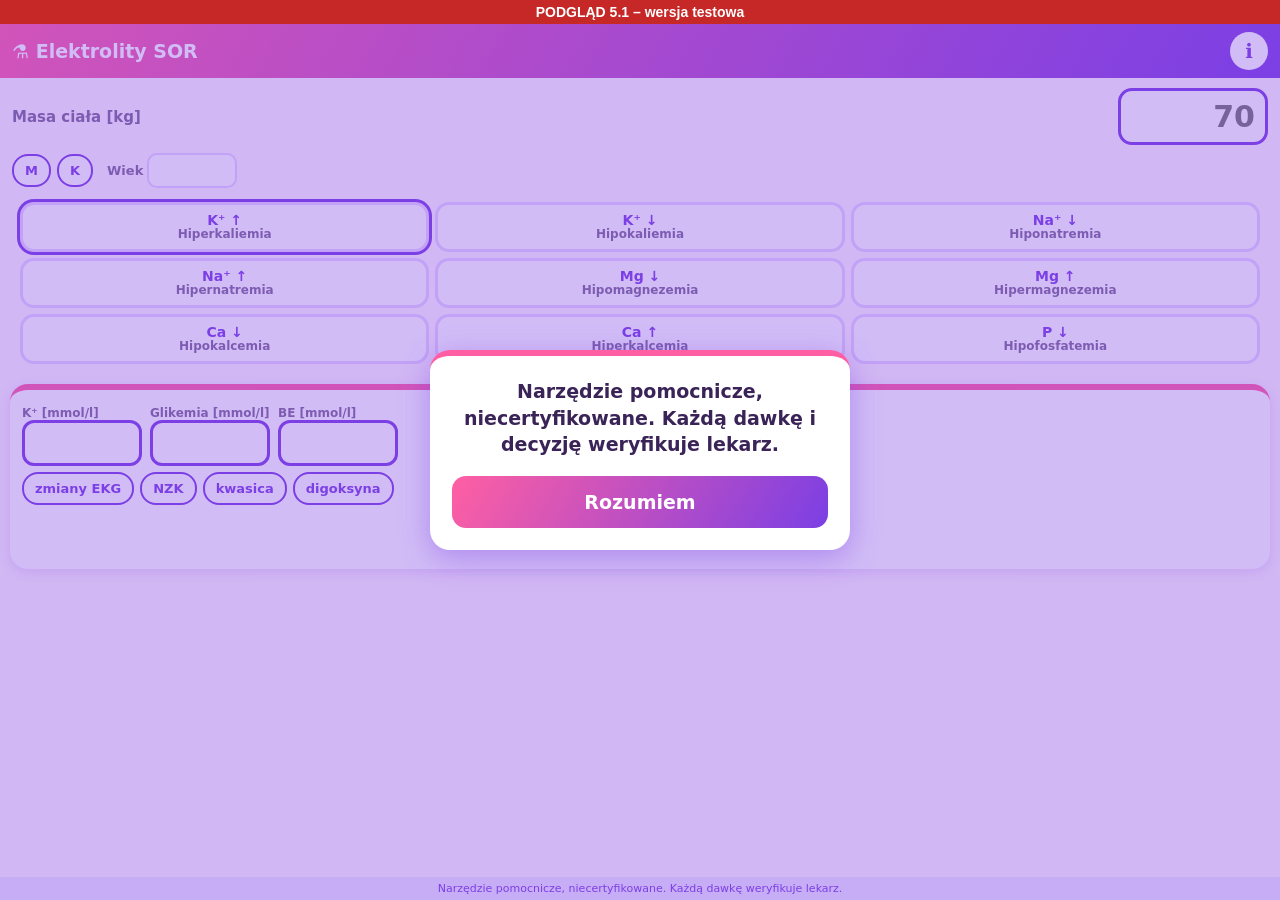
==== mod/el/index.html @ e76f1314 "Podgląd 5.1 (elektrolity)" ====
<!doctype html><html lang="pl"><head><meta name="robots" content="noindex"><meta charset="utf-8"><meta name="viewport" content="width=device-width,initial-scale=1,viewport-fit=cover"><title>Elektrolity SOR</title><link rel="stylesheet" href="style.css"></head>
<body><div style="position:sticky;top:0;z-index:99999;background:#c62828;color:#fff;text-align:center;font:bold 14px sans-serif;padding:4px">PODGLĄD 5.1 – wersja testowa</div><div id="startDisc" role="dialog" aria-modal="true" style="display:none;position:fixed;inset:0;z-index:1000;background:rgba(123,63,228,.35);align-items:center;justify-content:center;padding:20px"><div style="background:#fff;border-radius:20px;padding:22px;max-width:420px;box-shadow:0 8px 30px rgba(123,63,228,.4);border-top:6px solid #ff5fa2;text-align:center;color:#3a2357"><div style="font-size:19px;font-weight:800;line-height:1.4;margin-bottom:18px">Narzędzie pomocnicze, niecertyfikowane. Każdą dawkę i decyzję weryfikuje lekarz.</div><button id="startDiscOk" style="width:100%;padding:15px;font-size:19px;font-weight:800;border:0;border-radius:14px;color:#fff;background:linear-gradient(120deg,#ff5fa2,#7b3fe4)">Rozumiem</button></div></div><script>(function(){var K='discAccepted_v1:'+document.title,d=document.getElementById('startDisc');var ok=false;try{ok=localStorage.getItem(K)==='1'}catch(e){}if(!ok&&window.parent===window)d.style.display='flex';document.getElementById('startDiscOk').onclick=function(){try{localStorage.setItem(K,'1')}catch(e){}d.style.display='none';};})();</script>
<header><h1>⚗️ Elektrolity SOR</h1><button id="info" class="ib" title="Źródła i decyzje">ℹ</button></header>
<div class="wrow"><label for="w">Masa ciała [kg]</label><input id="w" inputmode="decimal" placeholder="70"></div>
<div class="crow"><button class="sx tg" data-s="m">M</button><button class="sx tg" data-s="f">K</button><label class="al">Wiek <input id="age" inputmode="numeric" class="sml"></label></div>
<div id="grid"></div>
<div id="res"></div>
<div id="infoBox" hidden></div>
<div class="disc">Narzędzie pomocnicze, niecertyfikowane. Każdą dawkę weryfikuje lekarz.</div>
<script src="engine.js"></script><script src="app.js"></script></body></html>
---- mod/el/style.css ----
:root{--pink:#ff5fa2;--vio:#7b3fe4;--vio2:#efe6ff;--mint:#2ec4a6;--mint2:#dcfaf2;--ink:#3a2357;--soft:#7d6a96;--red:#e0245e;--red2:#ffe0ea;--amb:#f0a000;--amb2:#fff3d6;--bg:#fff7fb}
*{box-sizing:border-box}body{margin:0;font-family:system-ui,Roboto,sans-serif;background:var(--bg);color:var(--ink);font-size:15px;padding-bottom:40px}
button,input{touch-action:manipulation;font-family:inherit}
header{display:flex;align-items:center;padding:calc(env(safe-area-inset-top) + 8px) 12px 8px;background:linear-gradient(120deg,var(--pink),var(--vio));color:#fff}header h1{flex:1;margin:0;font-size:19px;font-weight:800}
.ib{width:38px;height:38px;border-radius:50%;border:0;background:#fff;color:var(--vio);font-size:20px;font-weight:900}
.wrow{display:flex;align-items:center;gap:10px;padding:10px 12px 4px}.wrow label{flex:1;font-weight:800;color:var(--soft)}.wrow input{width:150px;font-size:30px;font-weight:900;padding:8px 10px;border-radius:14px;border:3px solid var(--vio);text-align:right;color:var(--ink)}
input.bad{border-color:var(--red)!important;background:var(--red2)}
.crow{display:flex;flex-wrap:wrap;align-items:center;gap:6px;padding:4px 12px}.tg{padding:7px 11px;border-radius:16px;border:2px solid var(--vio);background:#fff;color:var(--vio);font-weight:800;font-size:13px}.tg.on{background:var(--vio);color:#fff}
.zr{margin-left:auto;font-size:12px;font-weight:800;color:var(--soft);display:flex;align-items:center;gap:4px}.zr button{width:32px;height:32px;border-radius:10px;border:0;background:var(--vio2);color:var(--vio);font-size:20px;font-weight:900}.zr b{min-width:16px;text-align:center;font-size:16px;color:var(--ink)}
.sml{width:90px;font-size:18px;padding:5px 8px;border-radius:10px;border:2px solid #e8d6ff;text-align:right}
#grid{padding:4px 10px}.ln{font-size:12px;font-weight:900;color:var(--pink);margin:8px 2px 4px;text-transform:uppercase;letter-spacing:.5px}
.bt{display:grid;grid-template-columns:repeat(4,1fr);gap:6px}.bt.c5{grid-template-columns:repeat(3,1fr)}
.d{min-height:54px;padding:6px 3px;border-radius:14px;border:3px solid #e8d6ff;background:#fff;color:var(--vio);font-weight:900;font-size:14px;line-height:1.1}.d small{display:block;font-size:10.5px;color:var(--soft);font-weight:700}
.d.pref{border-color:var(--mint);background:var(--mint2)}.d.caution{border-color:var(--amb);background:var(--amb2)}.d.avoid{border-color:var(--red);background:var(--red2);color:var(--red)}.d.sel{box-shadow:0 0 0 3px var(--vio);outline:0}
#res{margin:10px;background:#fff;border-radius:18px;padding:12px;box-shadow:0 3px 12px #7b3fe42a;border-top:6px solid var(--pink)}
.rn{font-size:17px;font-weight:900;color:var(--vio)}.rp{font-size:12px;color:var(--soft);margin-bottom:6px}
.fr{display:flex;gap:8px;align-items:flex-end;flex-wrap:wrap}.fr label{display:flex;flex-direction:column;font-size:12px;font-weight:800;color:var(--soft)}.fr input{width:140px;font-size:28px;font-weight:900;padding:6px 8px;border-radius:12px;border:3px solid #e8d6ff;text-align:right;color:var(--ink)}
.rs{border:0;background:var(--vio2);color:var(--vio);border-radius:10px;padding:10px;font-weight:800}
.mk{font-size:22px;font-weight:900;color:var(--vio);margin:6px 0 2px}.ln2{font-size:14.5px;margin:2px 0;line-height:1.35}
.mx{color:var(--red);font-weight:900;font-size:14.5px;margin:3px 0}.rr{font-size:13px;padding:4px 7px;border-radius:8px;margin:4px 0;font-weight:700}.rr.avoid{background:var(--red2);color:var(--red)}.rr.caution{background:var(--amb2);color:#8a5800}.rr.ok{background:var(--mint2);color:#0e6e5c}
.st{font-size:11px;color:var(--soft);margin-top:6px}.st b{color:var(--vio)}
.bz{font-size:12.5px;font-weight:800;padding:4px 7px;border-radius:8px;background:var(--amb2);color:#8a5800;margin:4px 0}
.pg{display:flex;gap:8px;align-items:center;margin-top:8px}.give{border:0;border-radius:12px;padding:10px 14px;font-weight:900;color:#fff;background:var(--mint);font-size:15px}
.lg{font-size:12px;color:var(--soft);margin-top:6px;line-height:1.4}.lg b{color:var(--ink)}
.hint{color:var(--soft);font-weight:700;text-align:center;padding:14px}
#infoBox{position:fixed;inset:0;z-index:900;background:#fff;overflow:auto;padding:16px;font-size:14px;line-height:1.45}#infoBox h2{color:var(--vio);font-size:17px}#infoBox a{color:var(--vio);font-size:12px}
.disc{position:fixed;bottom:0;left:0;right:0;padding:5px 8px calc(env(safe-area-inset-bottom) + 5px);background:var(--vio2);color:var(--vio);font-size:11px;text-align:center}
[hidden]{display:none!important}
.tl{padding:4px 10px}.stg{background:#fff;border-radius:14px;margin:8px 0;padding:8px 10px;border-left:7px solid var(--mint);box-shadow:0 1px 6px #7b3fe41a}
.stg.s1{border-left-color:var(--pink)}.stg.s2{border-left-color:var(--vio)}.stg.s3{border-left-color:var(--red)}
.sh{display:flex;gap:8px;align-items:baseline;margin-bottom:6px}.tm{font-weight:900;font-size:17px;color:var(--vio);white-space:nowrap}.sn{font-weight:800;font-size:14px}
.stg .bt{display:grid;grid-template-columns:repeat(auto-fill,minmax(140px,1fr));gap:6px}.stg .d em{display:block;font-style:normal;font-size:11px;font-weight:700;color:var(--ink);margin-top:3px}
.stg .d.na{opacity:.75;border-style:dashed}.s0{margin:2px 0 6px 18px;padding:0;font-size:13px}.s0r{font-size:13px;margin:3px 0}
table.rows{width:100%;border-collapse:collapse;font-size:12.5px;margin:6px 0}table.rows th{text-align:left;vertical-align:top;color:var(--soft);width:32%;padding:3px 4px;border-bottom:1px solid #eee}table.rows td{padding:3px 4px;border-bottom:1px solid #eee}
.cmp{background:var(--amb2);border-radius:10px;padding:6px 8px;font-size:12px;margin:6px 0}.cmp .ch{font-weight:900;color:#8a5800;margin-bottom:3px}.cr{margin:2px 0}.cr.C a{font-weight:900;color:#0d7a63}.cr a{font-weight:800;color:var(--vio)}
table.dt th{width:auto}
.dg{display:grid;grid-template-columns:repeat(3,1fr);gap:6px;padding:6px 10px}.dg .d{min-height:50px}.dg .d small{font-size:12px}
.al{font-size:13px;font-weight:800;color:var(--soft);display:flex;align-items:center;gap:4px;margin-left:8px}
.lab{display:flex;flex-wrap:wrap;gap:8px;align-items:flex-end;margin:4px 0}.lab label{display:flex;flex-direction:column;font-size:12px;font-weight:800;color:var(--soft)}.lab input{width:120px;font-size:26px;font-weight:900;padding:5px 8px;border-radius:12px;border:3px solid var(--vio);text-align:right;color:var(--ink)}
.u{display:flex;gap:2px}.u button{border:2px solid var(--vio);background:#fff;color:var(--vio);border-radius:9px;padding:5px 7px;font-weight:800;font-size:12px}.u button.on{background:var(--vio);color:#fff}
.opt{display:flex;flex-wrap:wrap;gap:6px;margin:6px 0}
.sev{font-size:17px;font-weight:900;padding:8px 10px;border-radius:12px;margin:6px 0}.sev.red{background:var(--red2);color:var(--red)}.sev.orange{background:var(--amb2);color:#8a5800}.sev.ok{background:var(--mint2);color:#0e6e5c}
.step{border-left:6px solid var(--mint);padding:6px 8px;margin:8px 0;background:#fff;border-radius:10px;box-shadow:0 1px 6px #7b3fe41a}.step.red{border-left-color:var(--red)}.step.orange{border-left-color:var(--amb)}
.step h3{margin:0 0 4px;font-size:15px;color:var(--ink)}.step p{margin:2px 0;font-size:14px}
.it{border-top:1px dashed #e8d6ff;padding-top:5px;margin-top:5px}.it .nm{font-weight:900;color:var(--vio);font-size:14px}.it .mk{font-size:18px}
.calc{background:var(--vio2);border-radius:10px;padding:6px 8px;margin:6px 0}.calc .fr input{width:105px;font-size:22px}.calc .out{font-size:15px;font-weight:800;margin-top:4px}
.mc{display:grid;grid-template-columns:1fr 1fr;gap:8px;font-size:13px}.mc ul{margin:2px 0 0 16px;padding:0}
.frm{font-size:12px;color:var(--soft);margin:4px 0}

.lok{display:inline-block;background:var(--mint2);color:#0e6e5c;font-weight:900;font-size:11px;padding:3px 8px;border-radius:8px;margin:2px 0 4px;border:2px solid var(--mint)}
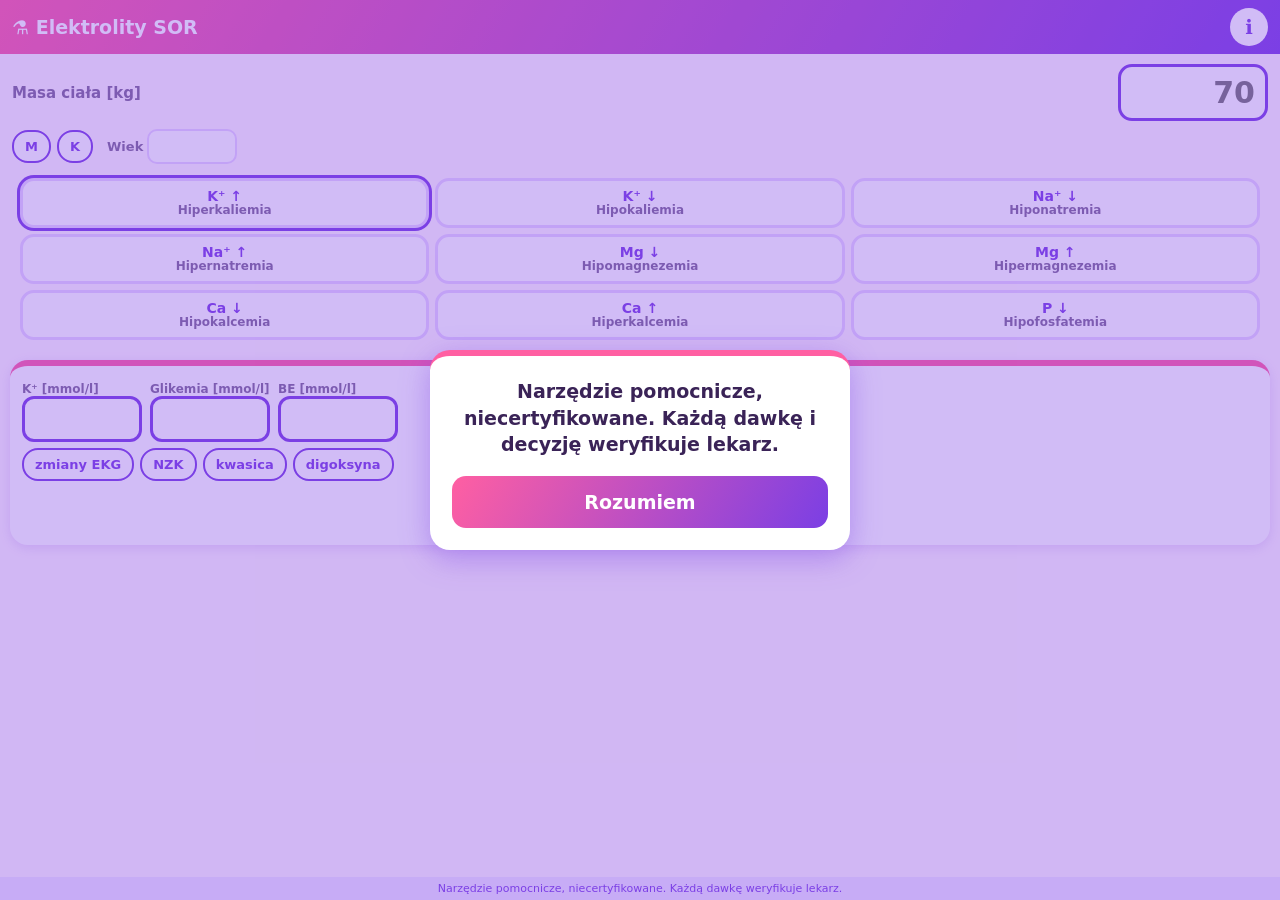
==== commit 0b432366: "pw3: troponina 0/1/3 h (14/delta 5), D-dimery wiek/ciąża, Wróć+Pulpit+Wyczyść dane wszędzie, karta z" ====
--- a/mod/el/index.html
+++ b/mod/el/index.html
@@ -1,5 +1,5 @@
-<!doctype html><html lang="pl"><head><meta name="robots" content="noindex"><meta charset="utf-8"><meta name="viewport" content="width=device-width,initial-scale=1,viewport-fit=cover"><title>Elektrolity SOR</title><link rel="stylesheet" href="style.css"></head>
-<body><div style="position:sticky;top:0;z-index:99999;background:#c62828;color:#fff;text-align:center;font:bold 14px sans-serif;padding:4px">PODGLĄD 5.1 – wersja testowa</div><div id="startDisc" role="dialog" aria-modal="true" style="display:none;position:fixed;inset:0;z-index:1000;background:rgba(123,63,228,.35);align-items:center;justify-content:center;padding:20px"><div style="background:#fff;border-radius:20px;padding:22px;max-width:420px;box-shadow:0 8px 30px rgba(123,63,228,.4);border-top:6px solid #ff5fa2;text-align:center;color:#3a2357"><div style="font-size:19px;font-weight:800;line-height:1.4;margin-bottom:18px">Narzędzie pomocnicze, niecertyfikowane. Każdą dawkę i decyzję weryfikuje lekarz.</div><button id="startDiscOk" style="width:100%;padding:15px;font-size:19px;font-weight:800;border:0;border-radius:14px;color:#fff;background:linear-gradient(120deg,#ff5fa2,#7b3fe4)">Rozumiem</button></div></div><script>(function(){var K='discAccepted_v1:'+document.title,d=document.getElementById('startDisc');var ok=false;try{ok=localStorage.getItem(K)==='1'}catch(e){}if(!ok&&window.parent===window)d.style.display='flex';document.getElementById('startDiscOk').onclick=function(){try{localStorage.setItem(K,'1')}catch(e){}d.style.display='none';};})();</script>
+<!doctype html><html lang="pl"><head><meta charset="utf-8"><meta name="viewport" content="width=device-width,initial-scale=1,viewport-fit=cover"><title>Elektrolity SOR</title><link rel="stylesheet" href="style.css"></head>
+<body><div id="startDisc" role="dialog" aria-modal="true" style="display:none;position:fixed;inset:0;z-index:1000;background:rgba(123,63,228,.35);align-items:center;justify-content:center;padding:20px"><div style="background:#fff;border-radius:20px;padding:22px;max-width:420px;box-shadow:0 8px 30px rgba(123,63,228,.4);border-top:6px solid #ff5fa2;text-align:center;color:#3a2357"><div style="font-size:19px;font-weight:800;line-height:1.4;margin-bottom:18px">Narzędzie pomocnicze, niecertyfikowane. Każdą dawkę i decyzję weryfikuje lekarz.</div><button id="startDiscOk" style="width:100%;padding:15px;font-size:19px;font-weight:800;border:0;border-radius:14px;color:#fff;background:linear-gradient(120deg,#ff5fa2,#7b3fe4)">Rozumiem</button></div></div><script>(function(){var K='discAccepted_v1:'+document.title,d=document.getElementById('startDisc');var ok=false;try{ok=localStorage.getItem(K)==='1'}catch(e){}if(!ok&&window.parent===window)d.style.display='flex';document.getElementById('startDiscOk').onclick=function(){try{localStorage.setItem(K,'1')}catch(e){}d.style.display='none';};})();</script>
 <header><h1>⚗️ Elektrolity SOR</h1><button id="info" class="ib" title="Źródła i decyzje">ℹ</button></header>
 <div class="wrow"><label for="w">Masa ciała [kg]</label><input id="w" inputmode="decimal" placeholder="70"></div>
 <div class="crow"><button class="sx tg" data-s="m">M</button><button class="sx tg" data-s="f">K</button><label class="al">Wiek <input id="age" inputmode="numeric" class="sml"></label></div>
